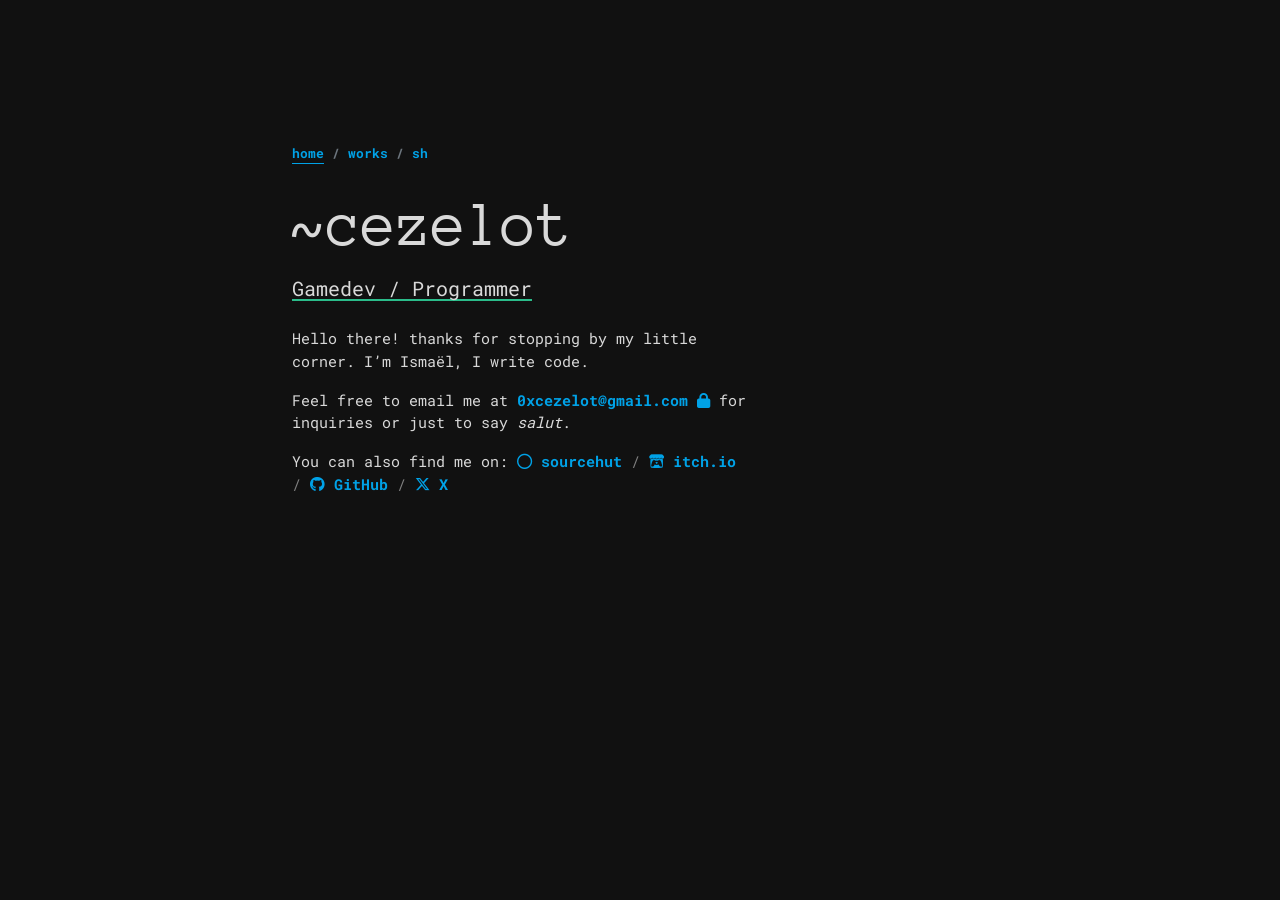
==== index.html @ fc8c8438 "Drop `cezelot.me`" ====
<!DOCTYPE html>
<html lang="en">

<head>
<meta charset="utf-8">
<meta name="viewport" content="width=device-width, initial-scale=1">
<link rel="shortcut icon" type="image/png" href="https://cezelot.github.io/favicon.ico">
<meta property="og:title" content="cezelot's homepage">
<meta property="og:description"
    content="Personal website of Ismaël Benjara, gamedev / programmer.">
<meta property="og:type" content="website">
<meta property="og:url" content="https://cezelot.github.io/">
<title>~cezelot</title>
<meta name="description"
    content="Personal website of Ismaël Benjara, gamedev / programmer.">
<link rel="stylesheet" href="/css/main.min.54fbad25c6b01c6d0328f0048196c8eac30d5c50469e3ba02dc7dfe71ed9f868.css" integrity="sha256-VPutJcawHG0DKPAEgZbI6sMNXFBGnjugLcff5x7Z&#43;Gg=" crossorigin="anonymous">
<link rel="stylesheet" href="/css/palette/chyron.min.cc36384efa6e68cfc3504836fb7d88e21c55f4995f920a7498c9ce024688513e.css" integrity="sha256-zDY4TvpuaM/DUEg2&#43;32I4hxV9Jlfkgp0mMnOAkaIUT4=" crossorigin="anonymous">
<link rel="stylesheet" href="/css/bootstrap.min.min.2eadd571357718e695a6ce19b2932806f68811ffa462692106259311eb239659.css" integrity="sha256-Lq3VcTV3GOaVps4ZspMoBvaIEf&#43;kYmkhBiWTEesjllk=" crossorigin="anonymous">
<link rel="stylesheet" href="/fonts/fontawesome/css/all.min.css">
</head>

<body class="dark">
<main>
<div class="container pt-5">
<div class="row mt-5 pt-5">
<div class="col-md-8">
<nav aria-label="breadcrumb" class="small">
  <ol class="breadcrumb fw-bold">
    <li class="breadcrumb-item">
      <a href="/" class="text-decoration-underline link-offset-3">home</a>
    </li>
    <li class="breadcrumb-item">
      <a href="/works/">works</a>
    </li>
    <li class="breadcrumb-item">
      <a href="https://cezelot.github.io/404.html">sh</a>
    </li>
  </ol>
</nav>
<h1 class="display-3 lh-sm"><span class="header-one">~cezelot</span></h1>
<p class="lead pb-2"><span class="underline">Gamedev / Programmer</span></p>
<p class="lh-lg">
  <p>Hello there! thanks for stopping by my little corner.
      I&rsquo;m Ismaël, I write code.</p>
  <p>Feel free to email me at <a href="mailto:0xcezelot@gmail.com">
      0xcezelot@gmail.com</a> <a class="fas fa-lock" href="pubkey.txt"></a>
      for inquiries or just to say <em>salut</em>.</p>
  <p>You can also find me on:
      <span class="far fa-circle" style="color:var(--primary-variant)"></span>
          <a href="https://sr.ht/~cezelot">sourcehut</a>
          <span style="color:grey">/</span>
      <span class="fab fa-itch-io" style="color:var(--primary-variant)"></span>
          <a href="https://cezelot.itch.io">itch.io</a>
          <span style="color:grey">/</span>
      <span class="fab fa-github" style="color:var(--primary-variant)"></span>
          <a href="https://github.com/cezelot">GitHub</a>
          <span style="color:grey">/</span>
      <span class="fab fa-x-twitter" style="color:var(--primary-variant)"></span>
          <a href="https://x.com/count_ezelot">X</a></p>
</p>
</div>
</div>
</div>
</main>
<script data-collect-dnt="true" async defer
    src="https://scripts.simpleanalyticscdn.com/latest.js"></script>
<noscript><img src="https://queue.simpleanalyticscdn.com/noscript.gif?collect-dnt=true"
    alt="Noscript gif" referrerpolicy="no-referrer-when-downgrade"></noscript>
</body>

</html>
---- css/main.min.54fbad25c6b01c6d0328f0048196c8eac30d5c50469e3ba02dc7dfe71ed9f868.css ----
@font-face{font-family:anonymous pro;src:url(/fonts/anonymous-pro-regular.woff2)format('woff2');font-weight:400;font-style:normal}@font-face{font-family:roboto mono;src:url(/fonts/roboto-mono/roboto-mono-regular.woff2)format('woff2');font-weight:400;font-style:normal}@font-face{font-family:roboto mono;src:url(/fonts/roboto-mono/roboto-mono-bold.woff2)format('woff2');font-weight:700;font-style:normal}body{background-color:var(--bg-color)!important}body,main{height:100%;font-family:roboto mono,sans-serif!important;font-optical-sizing:auto;font-style:normal;font-size:.95em;font-weight:400;color:var(--font-color)!important}::selection{background:var(--secondary);color:#000}.splash-screen{height:100%}.header-one{font-family:anonymous pro,roboto mono,sans-serif!important}.wrapper{display:grid;grid-template-columns:repeat(2,1fr);column-gap:2em;row-gap:1em}nav a,a{text-decoration:none!important}nav a:hover,a:hover{text-decoration:underline!important}a{font-weight:600;color:var(--primary-variant)!important}a:hover{color:var(--primary)!important}@media(min-width:1200px){.container{max-width:720px!important}}table:not(.gist-data *){border-collapse:collapse;margin-top:1.5rem;margin-bottom:1.5rem}@media(min-width:1200px){table:not(.gist-data *){width:100%}}th:not(.gist-data *),td:not(.gist-data *){padding:.5rem;text-align:left}th:not(.gist-data *){font-weight:700;background-color:var(--bg-variant)}td:not(.gist-data *){border-bottom:2px solid var(--bg-variant)!important}ul>li:has(input[type=checkbox]){list-style-type:none}code{font-family:roboto mono,monospace,sans-serif!important}code:not(.highlight *){color:var(--secondary);font-weight:600;user-select:all}.highlight>div{padding:0 1em}.highlight>pre{padding:1em}mark{background-color:var(--primary-variant)!important}kbd{background-color:var(--bg-variant)!important;font-family:roboto mono,monospace!important;font-weight:700}.post article h1,.post article h2,.post article h3,.post article h4,.post article h5,.post article h6{font-size:1.2rem;margin:24px 0 10px;font-weight:700}.post article h1::before{content:"# ";color:var(--secondary)}.post article h2::before{content:"## ";color:var(--secondary)}.post article h3::before{content:"### ";color:var(--secondary)}.post article h4::before{content:"#### ";color:var(--secondary)}.post article h5::before{content:"###### ";color:var(--secondary)}.post article h6::before{content:"###### ";color:var(--secondary)}.breadcrumb-item+.breadcrumb-item::before{color:#6c757d!important}.tags a:hover{background-color:var(--primary)!important;color:#fff!important;text-decoration:none!important}.underline{background-image:linear-gradient(to right,var(--secondary),var(--secondary));background-position:0 100%;background-repeat:no-repeat;background-size:100% 2px;text-decoration:none!important}img{max-width:100%}figure{box-sizing:border-box;display:inline-block;max-width:100%;width:100%;text-align:center}figure img{max-height:500px;max-width:100%;margin:0 auto}figure h4{margin-bottom:1em;font-size:.85rem!important;font-weight:lighter!important;position:relative;overflow:hidden;opacity:.9}figure h4::before{content:''!important}blockquote{padding-left:3rem!important;position:relative;overflow:hidden;&::before,&::after{ position:absolute; color:#777; } &::before { content:url("data:image/svg+xml,<svg xmlns='http://www.w3.org/2000/svg' width='14' height='14' viewBox='0 0 24 24' fill='%23777777'><path d='M9.983 3v7.391C9.983 16.095 6.252 19.961 1 21l-.995-2.151C2.437 17.932 4 15.211 4 13H0V3h9.983zM24 3v7.391c0 5.704-3.748 9.571-9 10.609l-.996-2.151C16.437 17.932 18 15.211 18 13h-3.983V3H24z'/></svg>"); left:15px; } &::after { content:""; left:20px; top:25px; width:1px; height:100%; background-color:currentColor; } p { margin:0; } p + p { margin-top:1rem; }}.twitter-tweet,.instagram-media{margin-right:auto!important;margin-left:auto!important}.post-summary{margin:0}ul:has(input[type=checkbox]){margin-left:0!important;padding-left:.5rem!important}li>input[type=checkbox]{margin-right:.2rem}.toc-title{font-size:smaller}.toc{font-family:roboto mono,monospace,sans-serif!important;margin-right:1.5rem;opacity:.2;-webkit-transition:opacity 1s ease-in-out;-moz-transition:opacity 1s ease-in-out;-ms-transition:opacity 1s ease-in-out;-o-transition:opacity 1s ease-in-out;transition:opacity 1s ease-in-out;-webkit-transition:margin 1s ease-in-out;-moz-transition:margin 1s ease-in-out;-ms-transition:margin 1s ease-in-out;-o-transition:margin 1s ease-in-out;transition:margin 1s ease-in-out;&:hover { margin-right:2.3rem; opacity:1; }}#TableOfContents>ul{list-style-type:'//  '}.badge{font-family:roboto mono,monospace,sans-serif!important;font-weight:600!important}
---- css/palette/chyron.min.cc36384efa6e68cfc3504836fb7d88e21c55f4995f920a7498c9ce024688513e.css ----
:root{--bg-color:#ebebeb;--bg-variant:#e2e2da;--primary:#00a2e7;--primary-variant:#0077aa;--secondary:#6272a4;--font-color:#232323}.dark{--bg-color:#111111;--bg-variant:#060606;--primary:#0077aa;--primary-variant:#00a2e7;--secondary:#2bbc8a;--font-color:#d9d9d9}
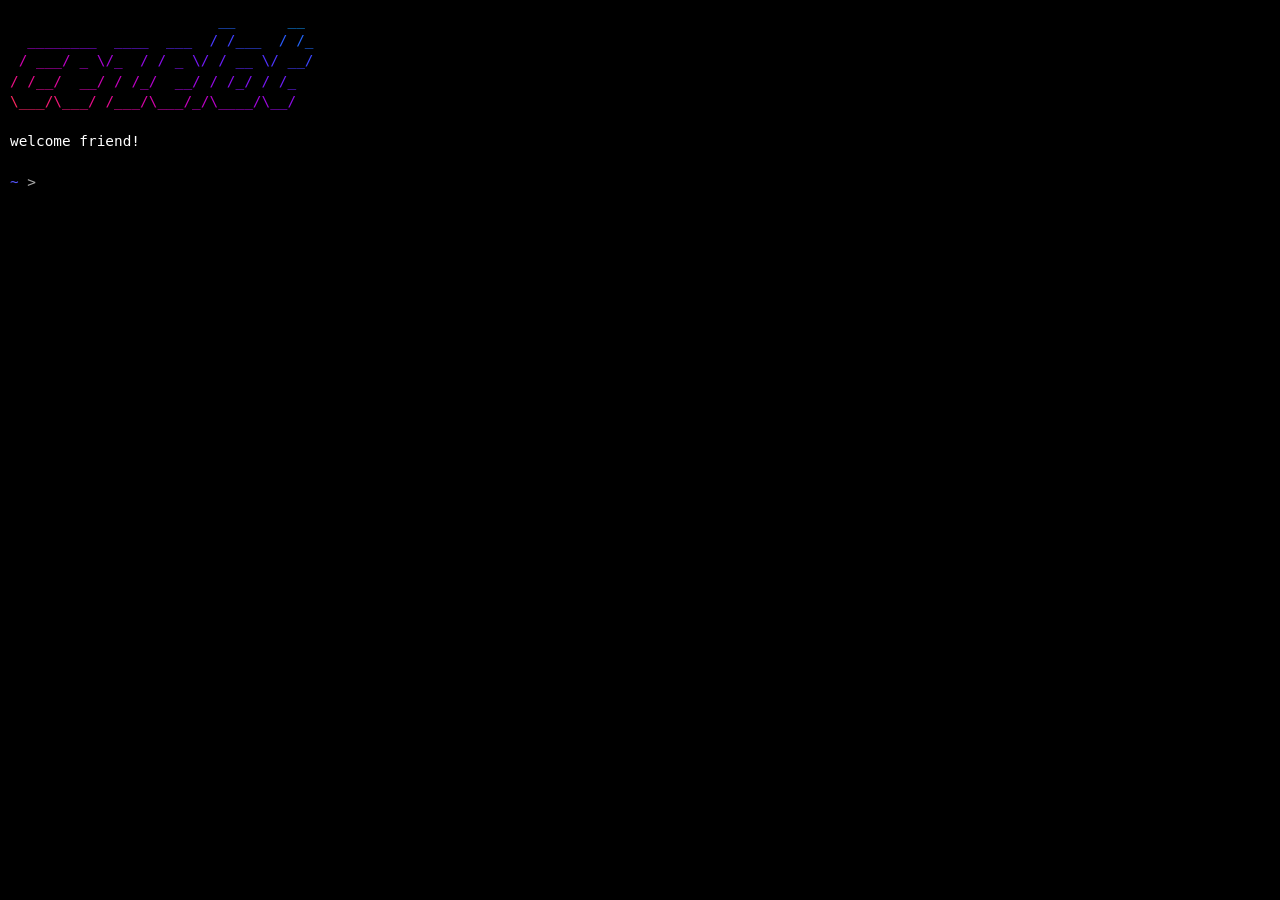
==== commit 2699adfe: "Switch to the shell version of the website" ====
--- a/index.html
+++ b/index.html
@@ -2,66 +2,28 @@
 <html lang="en">
 
 <head>
-<meta charset="utf-8">
-<meta name="viewport" content="width=device-width, initial-scale=1">
-<link rel="shortcut icon" type="image/png" href="https://cezelot.github.io/favicon.ico">
-<meta property="og:title" content="cezelot's homepage">
-<meta property="og:description"
-    content="Personal website of Ismaël Benjara, gamedev / programmer.">
-<meta property="og:type" content="website">
-<meta property="og:url" content="https://cezelot.github.io/">
-<title>~cezelot</title>
-<meta name="description"
-    content="Personal website of Ismaël Benjara, gamedev / programmer.">
-<link rel="stylesheet" href="/css/main.min.54fbad25c6b01c6d0328f0048196c8eac30d5c50469e3ba02dc7dfe71ed9f868.css" integrity="sha256-VPutJcawHG0DKPAEgZbI6sMNXFBGnjugLcff5x7Z&#43;Gg=" crossorigin="anonymous">
-<link rel="stylesheet" href="/css/palette/chyron.min.cc36384efa6e68cfc3504836fb7d88e21c55f4995f920a7498c9ce024688513e.css" integrity="sha256-zDY4TvpuaM/DUEg2&#43;32I4hxV9Jlfkgp0mMnOAkaIUT4=" crossorigin="anonymous">
-<link rel="stylesheet" href="/css/bootstrap.min.min.2eadd571357718e695a6ce19b2932806f68811ffa462692106259311eb239659.css" integrity="sha256-Lq3VcTV3GOaVps4ZspMoBvaIEf&#43;kYmkhBiWTEesjllk=" crossorigin="anonymous">
-<link rel="stylesheet" href="/fonts/fontawesome/css/all.min.css">
+  <meta charset="utf-8">
+  <meta name="viewport" content="width=device-width, initial-scale=1">
+  <title>~cezelot | sh</title>
+  <meta name="description"
+    content="Shell version of the website of Ismaël Benjara, gamedev / programmer.">
+  <meta property="og:title" content="cezelot's shellpage">
+  <meta property="og:description"
+    content="Shell version of the website of Ismaël Benjara, gamedev / programmer.">
+  <meta property="og:type" content="website">
+  <meta property="og:url" content="https://cezelot.github.io/">
+  <link rel="icon" type="image/x-icon" href="assets/favicon.ico">
+  <link rel="stylesheet" href="libs/jquery.terminal.min.css">
+  <link rel="stylesheet" href="style.css">
 </head>
 
-<body class="dark">
-<main>
-<div class="container pt-5">
-<div class="row mt-5 pt-5">
-<div class="col-md-8">
-<nav aria-label="breadcrumb" class="small">
-  <ol class="breadcrumb fw-bold">
-    <li class="breadcrumb-item">
-      <a href="/" class="text-decoration-underline link-offset-3">home</a>
-    </li>
-    <li class="breadcrumb-item">
-      <a href="/works/">works</a>
-    </li>
-    <li class="breadcrumb-item">
-      <a href="https://cezelot.github.io/404.html">sh</a>
-    </li>
-  </ol>
-</nav>
-<h1 class="display-3 lh-sm"><span class="header-one">~cezelot</span></h1>
-<p class="lead pb-2"><span class="underline">Gamedev / Programmer</span></p>
-<p class="lh-lg">
-  <p>Hello there! thanks for stopping by my little corner.
-      I&rsquo;m Ismaël, I write code.</p>
-  <p>Feel free to email me at <a href="mailto:0xcezelot@gmail.com">
-      0xcezelot@gmail.com</a> <a class="fas fa-lock" href="pubkey.txt"></a>
-      for inquiries or just to say <em>salut</em>.</p>
-  <p>You can also find me on:
-      <span class="far fa-circle" style="color:var(--primary-variant)"></span>
-          <a href="https://sr.ht/~cezelot">sourcehut</a>
-          <span style="color:grey">/</span>
-      <span class="fab fa-itch-io" style="color:var(--primary-variant)"></span>
-          <a href="https://cezelot.itch.io">itch.io</a>
-          <span style="color:grey">/</span>
-      <span class="fab fa-github" style="color:var(--primary-variant)"></span>
-          <a href="https://github.com/cezelot">GitHub</a>
-          <span style="color:grey">/</span>
-      <span class="fab fa-x-twitter" style="color:var(--primary-variant)"></span>
-          <a href="https://x.com/count_ezelot">X</a></p>
-</p>
-</div>
-</div>
-</div>
-</main>
+<body>
+  <script src="libs/jquery.min.js"></script>
+  <script src="libs/jquery.terminal.min.js"></script>
+  <script src="libs/xml_formatting.js"></script>
+  <script src="libs/figlet.js"></script>
+  <script src="libs/isomorphic-lolcat.js"></script>
+  <script src="script.js"></script>
 <script data-collect-dnt="true" async defer
     src="https://scripts.simpleanalyticscdn.com/latest.js"></script>
 <noscript><img src="https://queue.simpleanalyticscdn.com/noscript.gif?collect-dnt=true"
--- a/style.css
+++ b/style.css
@@ -0,0 +1,7 @@
+:root {
+    --size: 1.2;
+}
+
+.command, .directory {
+    cursor: pointer;
+}
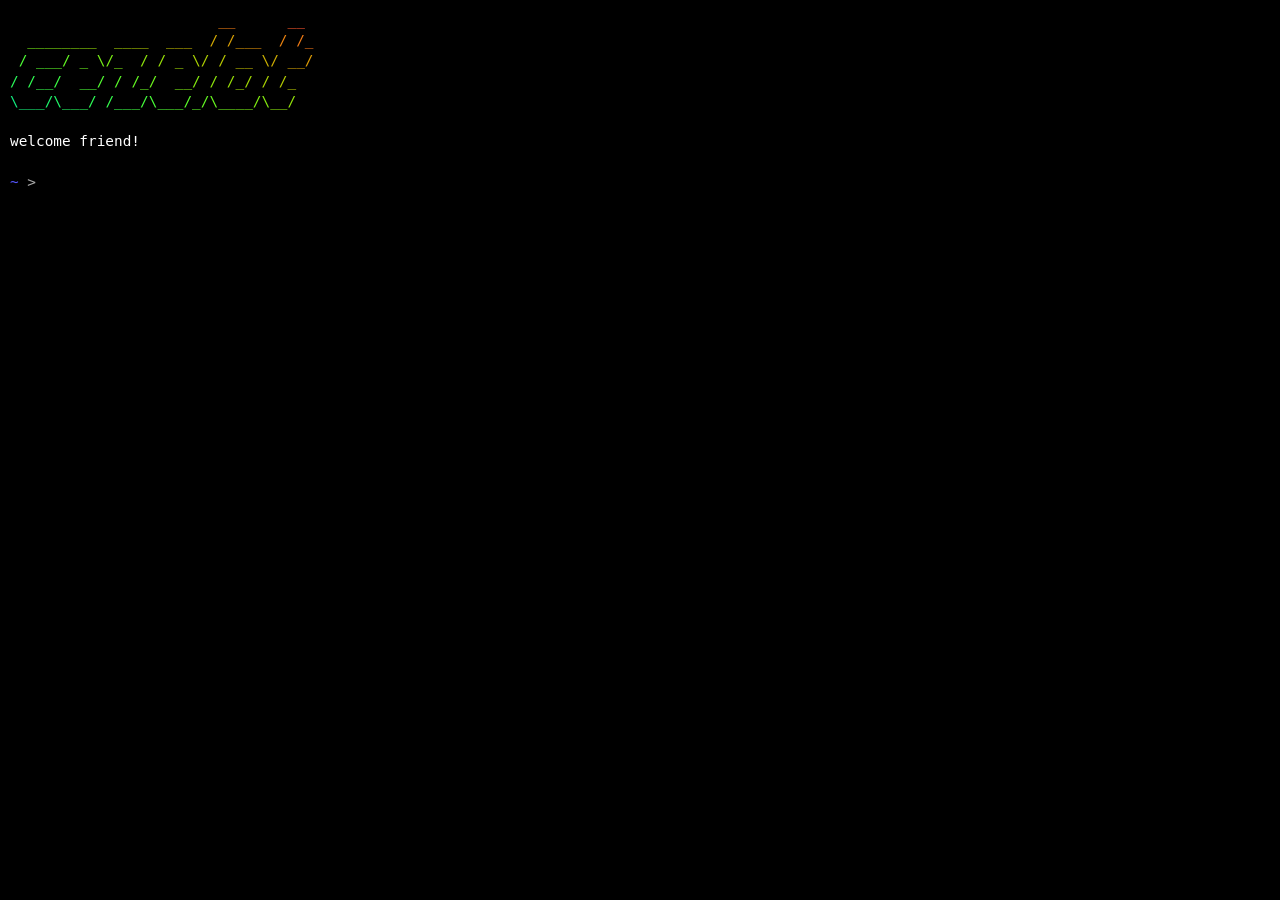
==== commit caad0ad0: "Drop 'cezelot.me' domain" ====
--- a/index.html
+++ b/index.html
@@ -12,22 +12,18 @@
     content="Shell version of the website of Ismaël Benjara, gamedev / programmer.">
   <meta property="og:type" content="website">
   <meta property="og:url" content="https://cezelot.github.io/">
-  <link rel="icon" type="image/x-icon" href="assets/favicon.ico">
-  <link rel="stylesheet" href="libs/jquery.terminal.min.css">
+  <link rel="icon" type="image/x-icon" href="_assets/favicon.ico">
+  <link rel="stylesheet" href="_libs/jquery.terminal.min.css">
   <link rel="stylesheet" href="style.css">
 </head>
 
 <body>
-  <script src="libs/jquery.min.js"></script>
-  <script src="libs/jquery.terminal.min.js"></script>
-  <script src="libs/xml_formatting.js"></script>
-  <script src="libs/figlet.js"></script>
-  <script src="libs/isomorphic-lolcat.js"></script>
+  <script src="_libs/jquery.min.js"></script>
+  <script src="_libs/jquery.terminal.min.js"></script>
+  <script src="_libs/xml_formatting.js"></script>
+  <script src="_libs/figlet.js"></script>
+  <script src="_libs/isomorphic-lolcat.js"></script>
   <script src="script.js"></script>
-<script data-collect-dnt="true" async defer
-    src="https://scripts.simpleanalyticscdn.com/latest.js"></script>
-<noscript><img src="https://queue.simpleanalyticscdn.com/noscript.gif?collect-dnt=true"
-    alt="Noscript gif" referrerpolicy="no-referrer-when-downgrade"></noscript>
 </body>
 
 </html>
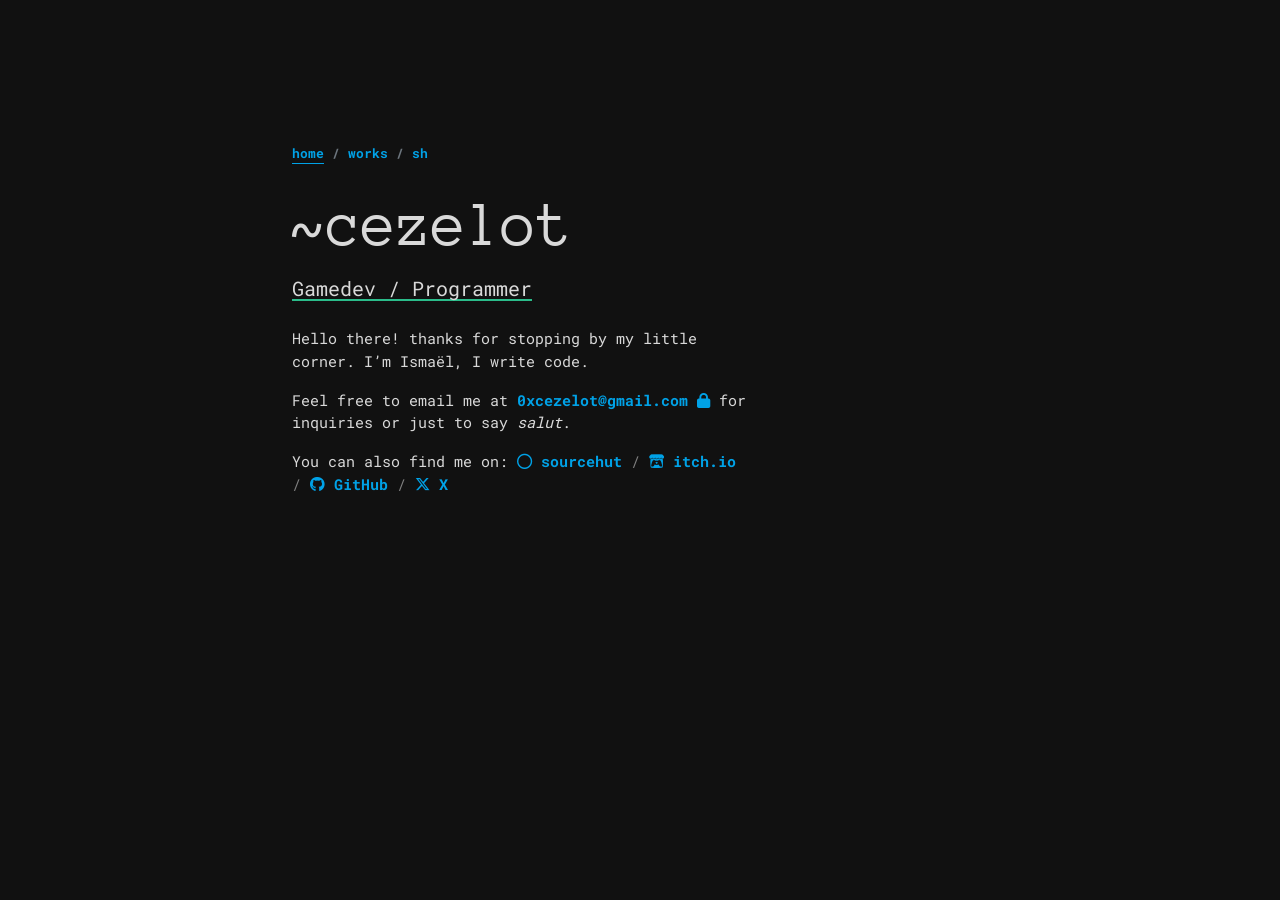
==== commit 0fe81a17: "Drop 'cezelot.me' domain" ====
--- a/index.html
+++ b/index.html
@@ -2,28 +2,66 @@
 <html lang="en">
 
 <head>
-  <meta charset="utf-8">
-  <meta name="viewport" content="width=device-width, initial-scale=1">
-  <title>~cezelot | sh</title>
-  <meta name="description"
-    content="Shell version of the website of Ismaël Benjara, gamedev / programmer.">
-  <meta property="og:title" content="cezelot's shellpage">
-  <meta property="og:description"
-    content="Shell version of the website of Ismaël Benjara, gamedev / programmer.">
-  <meta property="og:type" content="website">
-  <meta property="og:url" content="https://cezelot.github.io/">
-  <link rel="icon" type="image/x-icon" href="_assets/favicon.ico">
-  <link rel="stylesheet" href="_libs/jquery.terminal.min.css">
-  <link rel="stylesheet" href="style.css">
+<meta charset="utf-8">
+<meta name="viewport" content="width=device-width, initial-scale=1">
+<link rel="icon" type="image/x-icon" href="/favicon.ico">
+<meta property="og:title" content="cezelot's homepage">
+<meta property="og:description"
+    content="Personal website of Ismaël Benjara, gamedev / programmer.">
+<meta property="og:type" content="website">
+<meta property="og:url" content="https://cezelot.srht.site/">
+<title>~cezelot</title>
+<meta name="description"
+    content="Personal website of Ismaël Benjara, gamedev / programmer.">
+<link rel="stylesheet" href="/_css/main.css">
+<link rel="stylesheet" href="/_css/palette/chyron.css">
+<link rel="stylesheet" href="/_css/bootstrap.min.css">
+<link rel="stylesheet" href="/_fonts/fontawesome/css/all.min.css">
 </head>
 
-<body>
-  <script src="_libs/jquery.min.js"></script>
-  <script src="_libs/jquery.terminal.min.js"></script>
-  <script src="_libs/xml_formatting.js"></script>
-  <script src="_libs/figlet.js"></script>
-  <script src="_libs/isomorphic-lolcat.js"></script>
-  <script src="script.js"></script>
+<body class="dark">
+<main>
+<div class="container pt-5">
+<div class="row mt-5 pt-5">
+<div class="col-md-8">
+<nav aria-label="breadcrumb" class="small">
+  <ol class="breadcrumb fw-bold">
+    <li class="breadcrumb-item">
+      <a href="/" class="text-decoration-underline link-offset-3">home</a>
+    </li>
+    <li class="breadcrumb-item">
+      <a href="/works/">works</a>
+    </li>
+    <li class="breadcrumb-item">
+      <a href="https://cezelot.github.io">sh</a>
+    </li>
+  </ol>
+</nav>
+<h1 class="display-3 lh-sm"><span class="header-one">~cezelot</span></h1>
+<p class="lead pb-2"><span class="underline">Gamedev / Programmer</span></p>
+<p class="lh-lg">
+  <p>Hello there! thanks for stopping by my little corner.
+      I&rsquo;m Ismaël, I write code.</p>
+  <p>Feel free to email me at <a href="mailto:0xcezelot@gmail.com">
+      0xcezelot@gmail.com</a> <a class="fas fa-lock" href="pubkey.txt"></a>
+      for inquiries or just to say <em>salut</em>.</p>
+  <p>You can also find me on:
+      <span class="far fa-circle" style="color:var(--primary-variant)"></span>
+          <a href="https://sr.ht/~cezelot">sourcehut</a>
+          <span style="color:grey">/</span>
+      <span class="fab fa-itch-io" style="color:var(--primary-variant)"></span>
+          <a href="https://cezelot.itch.io">itch.io</a>
+          <span style="color:grey">/</span>
+      <span class="fab fa-github" style="color:var(--primary-variant)"></span>
+          <a href="https://github.com/cezelot">GitHub</a>
+          <span style="color:grey">/</span>
+      <span class="fab fa-x-twitter" style="color:var(--primary-variant)"></span>
+          <a href="https://x.com/count_ezelot">X</a></p>
+</p>
+</div>
+</div>
+</div>
+</main>
 </body>
 
 </html>
--- a/_css/main.css
+++ b/_css/main.css
@@ -0,0 +1,315 @@
+@font-face {
+  font-family: "Anonymous Pro";
+  src: url('/_fonts/anonymous-pro-regular.woff2') format('woff2');
+  font-weight: normal;
+  font-style: normal;
+}
+@font-face {
+  font-family: "Roboto Mono";
+  src: url('/_fonts/roboto-mono/roboto-mono-regular.woff2')
+      format('woff2');
+  font-weight: normal;
+  font-style: normal;
+}
+@font-face {
+  font-family: "Roboto Mono";
+  src: url('/_fonts/roboto-mono/roboto-mono-bold.woff2')
+      format('woff2');
+  font-weight: bold;
+  font-style: normal;
+}
+
+body {
+  background-color: var(--bg-color) !important;
+}
+
+body, main {
+  height: 100%;
+  font-family: "Roboto Mono", sans-serif !important;
+  font-optical-sizing: auto;
+  font-style: normal;
+  font-size: .95em;
+  font-weight: normal;
+  color: var(--font-color) !important;
+}
+
+::selection {
+  background: var(--secondary);
+  color: black;
+}
+
+.splash-screen {
+  height: 100%;
+}
+
+.header-one {
+  font-family: "Anonymous Pro", "Roboto Mono", sans-serif !important;
+}
+
+.wrapper {
+  display: grid;
+  grid-template-columns: repeat(2, 1fr);
+  column-gap: 2em;
+  row-gap: 1em;
+}
+
+nav a, a {
+  text-decoration: none !important;
+}
+
+nav a:hover, a:hover {
+  text-decoration: underline !important;
+}
+
+a {
+  font-weight: 600;
+  color: var(--primary-variant) !important;
+}
+
+a:hover {
+  color: var(--primary) !important;
+}
+
+@media (min-width: 1200px) {
+  .container {
+    max-width: 720px !important;
+  }
+}
+
+table:not(.gist-data *) {
+  border-collapse: collapse;
+  margin-top: 1.5rem;
+  margin-bottom: 1.5rem;
+}
+
+@media (min-width: 1200px) {
+  table:not(.gist-data *) {
+    width: 100%;
+  }
+}
+
+th:not(.gist-data *),
+td:not(.gist-data *) {
+  padding: .5rem;
+  text-align: left;
+}
+
+th:not(.gist-data *) {
+  font-weight: bold;
+  background-color: var(--bg-variant);
+}
+
+td:not(.gist-data *) {
+  border-bottom: 2px solid var(--bg-variant) !important;
+}
+
+ul > li:has(input[type=checkbox]) {
+  list-style-type: none;
+}
+
+code {
+  font-family: "Roboto Mono", monospace, sans-serif !important;
+}
+
+code:not(.highlight *) {
+  color: var(--secondary);
+  font-weight: 600;
+  user-select: all;
+}
+
+.highlight > div {
+  padding: 0 1em;
+}
+
+.highlight > pre  {
+  padding: 1em;
+}
+
+mark {
+  background-color: var(--primary-variant) !important;
+}
+
+kbd {
+  background-color: var(--bg-variant) !important;
+  font-family: "Roboto Mono", monospace !important;
+  font-weight: bold;
+}
+
+.post article h1,
+.post article h2,
+.post article h3,
+.post article h4,
+.post article h5,
+.post article h6 {
+  font-size: 1.2rem;
+  margin: 24px 0 10px 0;
+  font-weight: bold;
+}
+
+.post article h1::before {
+  content: "# ";
+  color: var(--secondary);
+}
+
+.post article h2::before {
+  content: "## ";
+  color: var(--secondary);
+}
+
+.post article h3::before {
+  content: "### ";
+  color: var(--secondary);
+}
+
+.post article h4::before {
+  content: "#### ";
+  color: var(--secondary);
+}
+
+.post article h5::before {
+  content: "###### ";
+  color: var(--secondary);
+}
+
+.post article h6::before {
+  content: "###### ";
+  color: var(--secondary);
+}
+
+.breadcrumb-item+.breadcrumb-item::before {
+  color: #6c757d !important;
+}
+
+.tags a:hover {
+  background-color: var(--primary) !important;
+  color: #fff !important;
+  text-decoration: none !important;
+}
+
+.underline {
+	background-image: linear-gradient(to right, var(--secondary), var(--secondary));
+	background-position: bottom left;
+	background-repeat: no-repeat;
+	background-size: 100% 2px;
+	text-decoration: none !important;
+}
+
+img {
+  max-width: 100%;
+}
+
+figure {
+  box-sizing: border-box;
+  display: inline-block;
+  max-width: 100%;
+  width: 100%;
+  text-align: center;
+}
+
+figure img {
+  max-height: 500px;
+  max-width: 100%;
+  margin: 0 auto 0 auto;
+}
+
+figure h4 {
+  margin-bottom: 1em;
+  font-size: 0.85rem !important;
+  font-weight: lighter !important;
+  position: relative;
+  overflow: hidden;
+  opacity: 0.9;
+}
+
+figure h4::before {
+  content: '' !important;
+}
+
+/* Cool blockquote style from catalinred */
+blockquote {
+  padding-left: 3rem !important;
+  position: relative;
+  overflow: hidden;
+
+  &::before,
+  &::after{
+    position: absolute;
+    color: #777;
+  }
+
+  &::before {
+    content: url("data:image/svg+xml,<svg xmlns='http://www.w3.org/2000/svg' width='14' height='14' viewBox='0 0 24 24' fill='%23777777'><path d='M9.983 3v7.391C9.983 16.095 6.252 19.961 1 21l-.995-2.151C2.437 17.932 4 15.211 4 13H0V3h9.983zM24 3v7.391c0 5.704-3.748 9.571-9 10.609l-.996-2.151C16.437 17.932 18 15.211 18 13h-3.983V3H24z'/></svg>");
+    left: 15px;
+  }
+
+  &::after {
+    content: "";
+    left: 20px;
+    top: 25px;
+    width: 1px;
+    height: 100%;
+    background-color: currentColor;
+  }
+
+  p {
+    margin: 0;
+  }
+  
+  p + p {
+    margin-top: 1rem;
+  }
+}
+
+.twitter-tweet, .instagram-media {
+  margin-right: auto !important;
+  margin-left: auto !important;
+}
+
+.post-summary {
+  margin: 0;
+}
+
+ul:has(input[type=checkbox]) {
+  margin-left: 0 !important;
+  padding-left: 0.5rem !important;
+}
+
+li > input[type=checkbox] {
+  margin-right: 0.2rem;
+}
+
+.toc-title {
+  font-size: smaller;
+}
+
+.toc {
+  font-family: "Roboto Mono", monospace, sans-serif !important;
+  margin-right: 1.5rem;
+  opacity: 0.2;
+  /* Opacity Transition */
+  -webkit-transition: opacity 1s ease-in-out;
+  -moz-transition: opacity 1s ease-in-out;
+  -ms-transition: opacity 1s ease-in-out;
+  -o-transition: opacity 1s ease-in-out;
+  transition: opacity 1s ease-in-out;
+  /* Margin Transition */
+  -webkit-transition: margin 1s ease-in-out;
+  -moz-transition: margin 1s ease-in-out;
+  -ms-transition: margin 1s ease-in-out;
+  -o-transition: margin 1s ease-in-out;
+  transition: margin 1s ease-in-out;
+
+  &:hover {
+    margin-right: 2.3rem;
+    opacity: 1;
+  }
+}
+
+#TableOfContents > ul {
+  list-style-type: '//  ';
+}
+
+.badge {
+  font-family: "Roboto Mono", monospace, sans-serif !important;
+  font-weight: 600 !important;
+}
--- a/_css/palette/chyron.css
+++ b/_css/palette/chyron.css
@@ -0,0 +1,17 @@
+:root {
+    --bg-color: #ebebeb;
+    --bg-variant: #e2e2da;
+    --primary: #00a2e7;
+    --primary-variant: #0077aa;
+    --secondary: #6272a4;
+    --font-color: #232323;
+}
+
+.dark {
+    --bg-color: #111111;
+    --bg-variant: #060606;
+    --primary: #0077aa;
+    --primary-variant: #00a2e7;
+    --secondary: #2bbc8a;
+    --font-color: #d9d9d9;
+}
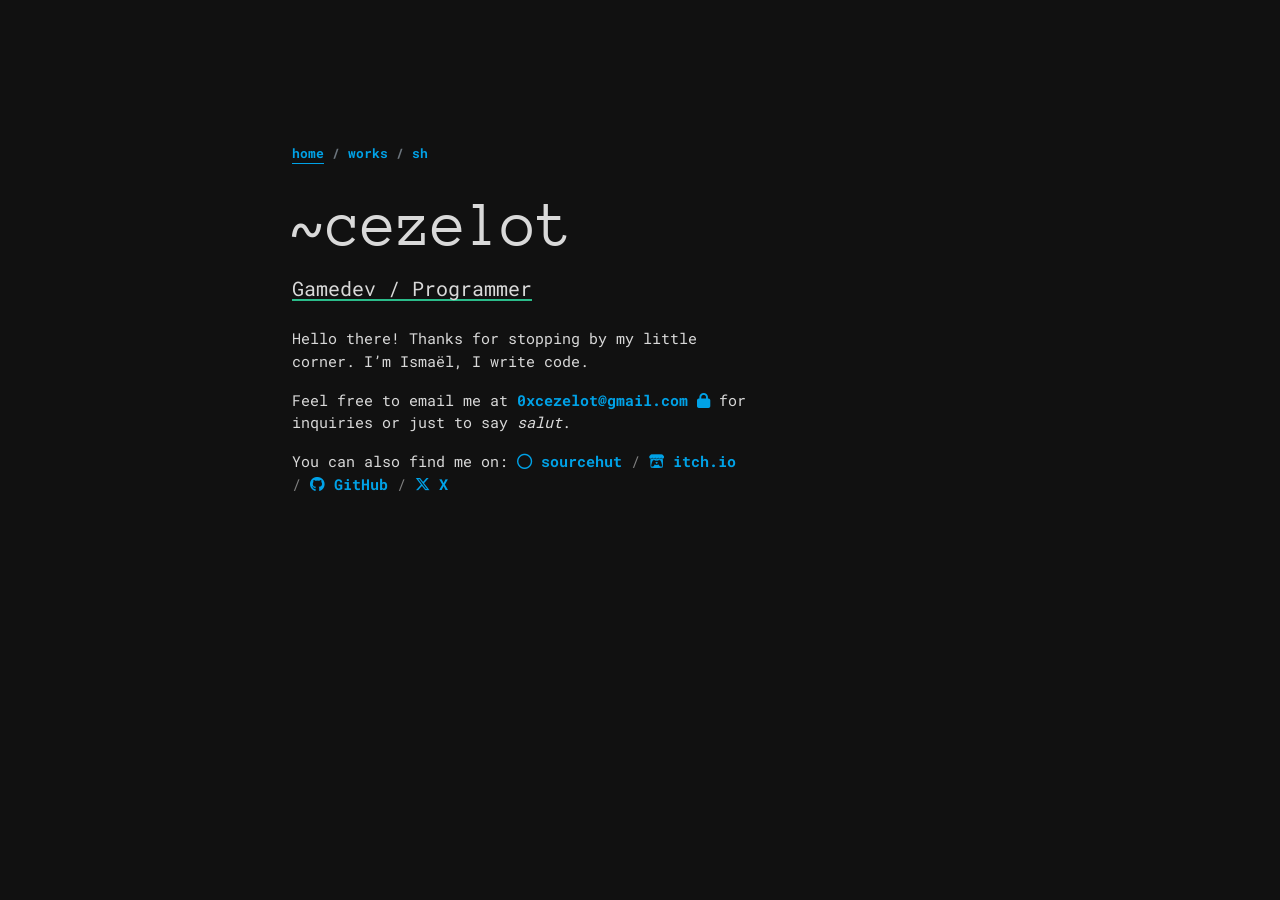
==== commit 37bc7c05: "Fix typo" ====
--- a/index.html
+++ b/index.html
@@ -40,7 +40,7 @@
 <h1 class="display-3 lh-sm"><span class="header-one">~cezelot</span></h1>
 <p class="lead pb-2"><span class="underline">Gamedev / Programmer</span></p>
 <p class="lh-lg">
-  <p>Hello there! thanks for stopping by my little corner.
+  <p>Hello there! Thanks for stopping by my little corner.
       I&rsquo;m Ismaël, I write code.</p>
   <p>Feel free to email me at <a href="mailto:0xcezelot@gmail.com">
       0xcezelot@gmail.com</a> <a class="fas fa-lock" href="pubkey.txt"></a>
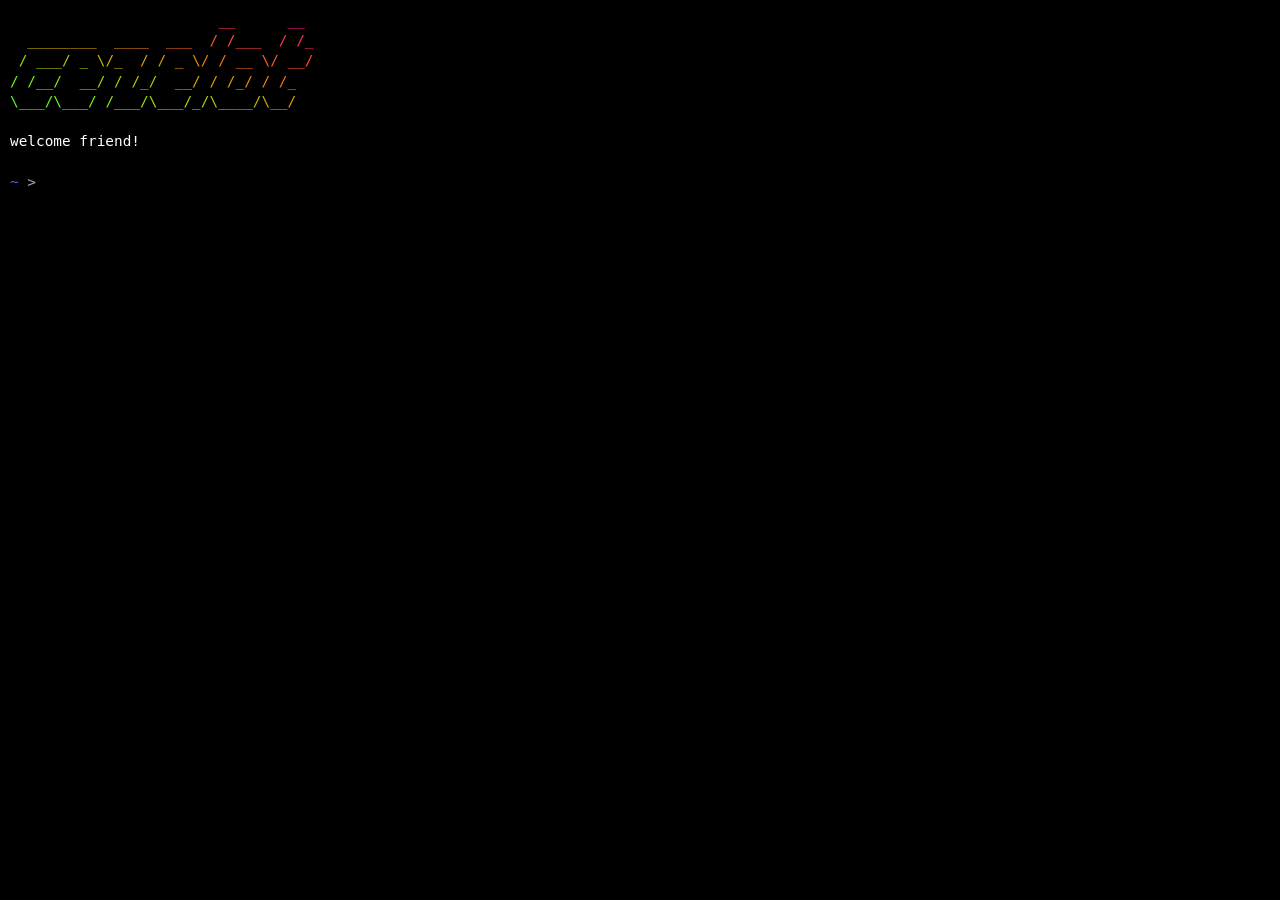
==== commit 07211d4f: "Verify ownership" ====
--- a/index.html
+++ b/index.html
@@ -2,66 +2,34 @@
 <html lang="en">
 
 <head>
-<meta charset="utf-8">
-<meta name="viewport" content="width=device-width, initial-scale=1">
-<link rel="icon" type="image/x-icon" href="/favicon.ico">
-<meta property="og:title" content="cezelot's homepage">
-<meta property="og:description"
-    content="Personal website of Ismaël Benjara, gamedev / programmer.">
-<meta property="og:type" content="website">
-<meta property="og:url" content="https://cezelot.srht.site/">
-<title>~cezelot</title>
-<meta name="description"
-    content="Personal website of Ismaël Benjara, gamedev / programmer.">
-<link rel="stylesheet" href="/_css/main.css">
-<link rel="stylesheet" href="/_css/palette/chyron.css">
-<link rel="stylesheet" href="/_css/bootstrap.min.css">
-<link rel="stylesheet" href="/_fonts/fontawesome/css/all.min.css">
+  <meta charset="utf-8">
+  <meta name="viewport" content="width=device-width, initial-scale=1">
+  <title>~cezelot | sh</title>
+  <meta name="description"
+    content="Shell version of the website of Ismaël Benjara, gamedev / programmer.">
+  <meta property="og:title" content="cezelot's shellpage">
+  <meta property="og:description"
+    content="Shell version of the website of Ismaël Benjara, gamedev / programmer.">
+  <meta property="og:type" content="website">
+  <meta property="og:url" content="https://cezelot.github.io/">
+  <meta name="google-site-verification"
+    content="K85uZ-GjBWkWlpam9OR2KZoOLps-aRjAYHtZMm0aJbY">
+  <link rel="icon" type="image/x-icon" href="assets/favicon.ico">
+  <link rel="stylesheet" href="libs/jquery.terminal.min.css">
+  <link rel="stylesheet" href="style.css">
 </head>
 
-<body class="dark">
-<main>
-<div class="container pt-5">
-<div class="row mt-5 pt-5">
-<div class="col-md-8">
-<nav aria-label="breadcrumb" class="small">
-  <ol class="breadcrumb fw-bold">
-    <li class="breadcrumb-item">
-      <a href="/" class="text-decoration-underline link-offset-3">home</a>
-    </li>
-    <li class="breadcrumb-item">
-      <a href="/works/">works</a>
-    </li>
-    <li class="breadcrumb-item">
-      <a href="https://cezelot.github.io">sh</a>
-    </li>
-  </ol>
-</nav>
-<h1 class="display-3 lh-sm"><span class="header-one">~cezelot</span></h1>
-<p class="lead pb-2"><span class="underline">Gamedev / Programmer</span></p>
-<p class="lh-lg">
-  <p>Hello there! Thanks for stopping by my little corner.
-      I&rsquo;m Ismaël, I write code.</p>
-  <p>Feel free to email me at <a href="mailto:0xcezelot@gmail.com">
-      0xcezelot@gmail.com</a> <a class="fas fa-lock" href="pubkey.txt"></a>
-      for inquiries or just to say <em>salut</em>.</p>
-  <p>You can also find me on:
-      <span class="far fa-circle" style="color:var(--primary-variant)"></span>
-          <a href="https://sr.ht/~cezelot">sourcehut</a>
-          <span style="color:grey">/</span>
-      <span class="fab fa-itch-io" style="color:var(--primary-variant)"></span>
-          <a href="https://cezelot.itch.io">itch.io</a>
-          <span style="color:grey">/</span>
-      <span class="fab fa-github" style="color:var(--primary-variant)"></span>
-          <a href="https://github.com/cezelot">GitHub</a>
-          <span style="color:grey">/</span>
-      <span class="fab fa-x-twitter" style="color:var(--primary-variant)"></span>
-          <a href="https://x.com/count_ezelot">X</a></p>
-</p>
-</div>
-</div>
-</div>
-</main>
+<body>
+  <script src="libs/jquery.min.js"></script>
+  <script src="libs/jquery.terminal.min.js"></script>
+  <script src="libs/xml_formatting.js"></script>
+  <script src="libs/figlet.js"></script>
+  <script src="libs/isomorphic-lolcat.js"></script>
+  <script src="script.js"></script>
+<script data-collect-dnt="true" async defer
+    src="https://scripts.simpleanalyticscdn.com/latest.js"></script>
+<noscript><img src="https://queue.simpleanalyticscdn.com/noscript.gif?collect-dnt=true"
+    alt="Noscript gif" referrerpolicy="no-referrer-when-downgrade"></noscript>
 </body>
 
 </html>
--- a/style.css
+++ b/style.css
@@ -0,0 +1,7 @@
+:root {
+    --size: 1.2;
+}
+
+.command, .directory {
+    cursor: pointer;
+}
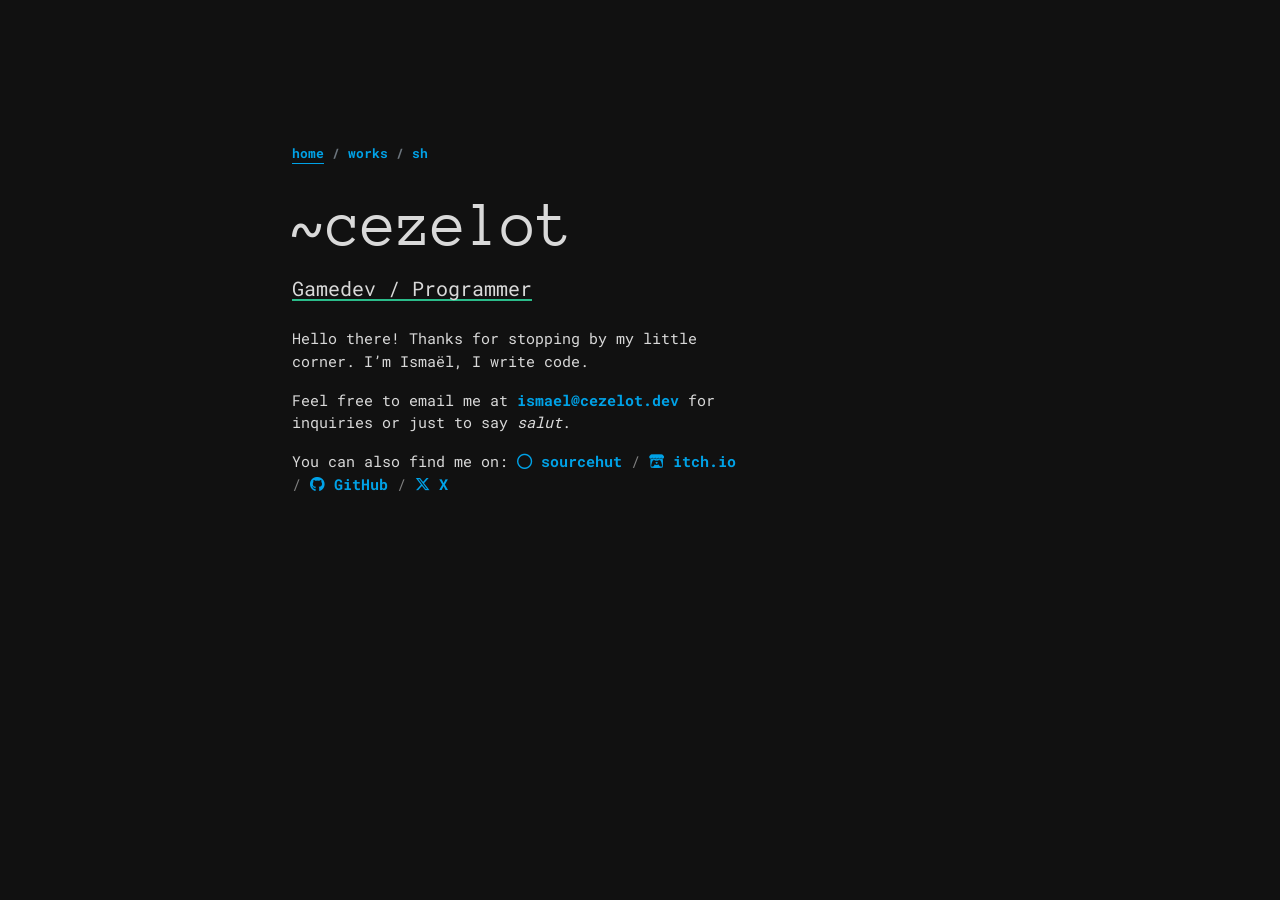
==== commit 44735407: "Use `cezelot.dev`" ====
--- a/index.html
+++ b/index.html
@@ -2,34 +2,67 @@
 <html lang="en">
 
 <head>
-  <meta charset="utf-8">
-  <meta name="viewport" content="width=device-width, initial-scale=1">
-  <title>~cezelot | sh</title>
-  <meta name="description"
-    content="Shell version of the website of Ismaël Benjara, gamedev / programmer.">
-  <meta property="og:title" content="cezelot's shellpage">
-  <meta property="og:description"
-    content="Shell version of the website of Ismaël Benjara, gamedev / programmer.">
-  <meta property="og:type" content="website">
-  <meta property="og:url" content="https://cezelot.github.io/">
-  <meta name="google-site-verification"
-    content="K85uZ-GjBWkWlpam9OR2KZoOLps-aRjAYHtZMm0aJbY">
-  <link rel="icon" type="image/x-icon" href="assets/favicon.ico">
-  <link rel="stylesheet" href="libs/jquery.terminal.min.css">
-  <link rel="stylesheet" href="style.css">
+<meta charset="utf-8">
+<meta name="viewport" content="width=device-width, initial-scale=1">
+<link rel="icon" type="image/x-icon" href="/favicon.ico">
+<meta property="og:title" content="cezelot's homepage">
+<meta property="og:description"
+    content="Personal website of Ismaël Benjara, gamedev / programmer.">
+<meta property="og:type" content="website">
+<meta property="og:url" content="https://cezelot.dev/">
+<title>~cezelot</title>
+<meta name="description"
+    content="Personal website of Ismaël Benjara, gamedev / programmer.">
+<link rel="stylesheet" href="/css/main.css">
+<link rel="stylesheet" href="/css/palette/chyron.css">
+<link rel="stylesheet" href="/css/bootstrap.min.css">
+<link rel="stylesheet" href="/fonts/fontawesome/css/all.min.css">
 </head>
 
-<body>
-  <script src="libs/jquery.min.js"></script>
-  <script src="libs/jquery.terminal.min.js"></script>
-  <script src="libs/xml_formatting.js"></script>
-  <script src="libs/figlet.js"></script>
-  <script src="libs/isomorphic-lolcat.js"></script>
-  <script src="script.js"></script>
-<script data-collect-dnt="true" async defer
+<body class="dark">
+<main>
+<div class="container pt-5">
+<div class="row mt-5 pt-5">
+<div class="col-md-8">
+<nav aria-label="breadcrumb" class="small">
+  <ol class="breadcrumb fw-bold">
+    <li class="breadcrumb-item">
+      <a href="/" class="text-decoration-underline link-offset-3">home</a>
+    </li>
+    <li class="breadcrumb-item">
+      <a href="/works/">works</a>
+    </li>
+    <li class="breadcrumb-item">
+      <a href="https://sh.cezelot.dev">sh</a>
+    </li>
+  </ol>
+</nav>
+<h1 class="display-3 lh-sm"><span class="header-one">~cezelot</span></h1>
+<p class="lead pb-2"><span class="underline">Gamedev / Programmer</span></p>
+<p class="lh-lg">
+  <p>Hello there! Thanks for stopping by my little corner.
+      I&rsquo;m Ismaël, I write code.</p>
+  <p>Feel free to email me at <a href="mailto:ismael@cezelot.dev">
+      ismael@cezelot.dev</a> for inquiries or just to say <em>salut</em>.</p>
+  <p>You can also find me on:
+      <span class="far fa-circle" style="color:var(--primary-variant)"></span>
+          <a href="https://sr.ht/~cezelot">sourcehut</a>
+          <span style="color:grey">/</span>
+      <span class="fab fa-itch-io" style="color:var(--primary-variant)"></span>
+          <a href="https://cezelot.itch.io">itch.io</a>
+          <span style="color:grey">/</span>
+      <span class="fab fa-github" style="color:var(--primary-variant)"></span>
+          <a href="https://github.com/cezelot">GitHub</a>
+          <span style="color:grey">/</span>
+      <span class="fab fa-x-twitter" style="color:var(--primary-variant)"></span>
+          <a href="https://x.com/count_ezelot">X</a></p>
+</p>
+</div>
+</div>
+</div>
+</main>
+<script data-collect-dnt="true" async
     src="https://scripts.simpleanalyticscdn.com/latest.js"></script>
-<noscript><img src="https://queue.simpleanalyticscdn.com/noscript.gif?collect-dnt=true"
-    alt="Noscript gif" referrerpolicy="no-referrer-when-downgrade"></noscript>
 </body>
 
 </html>
--- a/css/main.css
+++ b/css/main.css
@@ -0,0 +1,315 @@
+@font-face {
+  font-family: "Anonymous Pro";
+  src: url('/fonts/anonymous-pro-regular.woff2') format('woff2');
+  font-weight: normal;
+  font-style: normal;
+}
+@font-face {
+  font-family: "Roboto Mono";
+  src: url('/fonts/roboto-mono/roboto-mono-regular.woff2')
+      format('woff2');
+  font-weight: normal;
+  font-style: normal;
+}
+@font-face {
+  font-family: "Roboto Mono";
+  src: url('/fonts/roboto-mono/roboto-mono-bold.woff2')
+      format('woff2');
+  font-weight: bold;
+  font-style: normal;
+}
+
+body {
+  background-color: var(--bg-color) !important;
+}
+
+body, main {
+  height: 100%;
+  font-family: "Roboto Mono", sans-serif !important;
+  font-optical-sizing: auto;
+  font-style: normal;
+  font-size: .95em;
+  font-weight: normal;
+  color: var(--font-color) !important;
+}
+
+::selection {
+  background: var(--secondary);
+  color: black;
+}
+
+.splash-screen {
+  height: 100%;
+}
+
+.header-one {
+  font-family: "Anonymous Pro", "Roboto Mono", sans-serif !important;
+}
+
+.wrapper {
+  display: grid;
+  grid-template-columns: repeat(2, 1fr);
+  column-gap: 2em;
+  row-gap: 1em;
+}
+
+nav a, a {
+  text-decoration: none !important;
+}
+
+nav a:hover, a:hover {
+  text-decoration: underline !important;
+}
+
+a {
+  font-weight: 600;
+  color: var(--primary-variant) !important;
+}
+
+a:hover {
+  color: var(--primary) !important;
+}
+
+@media (min-width: 1200px) {
+  .container {
+    max-width: 720px !important;
+  }
+}
+
+table:not(.gist-data *) {
+  border-collapse: collapse;
+  margin-top: 1.5rem;
+  margin-bottom: 1.5rem;
+}
+
+@media (min-width: 1200px) {
+  table:not(.gist-data *) {
+    width: 100%;
+  }
+}
+
+th:not(.gist-data *),
+td:not(.gist-data *) {
+  padding: .5rem;
+  text-align: left;
+}
+
+th:not(.gist-data *) {
+  font-weight: bold;
+  background-color: var(--bg-variant);
+}
+
+td:not(.gist-data *) {
+  border-bottom: 2px solid var(--bg-variant) !important;
+}
+
+ul > li:has(input[type=checkbox]) {
+  list-style-type: none;
+}
+
+code {
+  font-family: "Roboto Mono", monospace, sans-serif !important;
+}
+
+code:not(.highlight *) {
+  color: var(--secondary);
+  font-weight: 600;
+  user-select: all;
+}
+
+.highlight > div {
+  padding: 0 1em;
+}
+
+.highlight > pre  {
+  padding: 1em;
+}
+
+mark {
+  background-color: var(--primary-variant) !important;
+}
+
+kbd {
+  background-color: var(--bg-variant) !important;
+  font-family: "Roboto Mono", monospace !important;
+  font-weight: bold;
+}
+
+.post article h1,
+.post article h2,
+.post article h3,
+.post article h4,
+.post article h5,
+.post article h6 {
+  font-size: 1.2rem;
+  margin: 24px 0 10px 0;
+  font-weight: bold;
+}
+
+.post article h1::before {
+  content: "# ";
+  color: var(--secondary);
+}
+
+.post article h2::before {
+  content: "## ";
+  color: var(--secondary);
+}
+
+.post article h3::before {
+  content: "### ";
+  color: var(--secondary);
+}
+
+.post article h4::before {
+  content: "#### ";
+  color: var(--secondary);
+}
+
+.post article h5::before {
+  content: "###### ";
+  color: var(--secondary);
+}
+
+.post article h6::before {
+  content: "###### ";
+  color: var(--secondary);
+}
+
+.breadcrumb-item+.breadcrumb-item::before {
+  color: #6c757d !important;
+}
+
+.tags a:hover {
+  background-color: var(--primary) !important;
+  color: #fff !important;
+  text-decoration: none !important;
+}
+
+.underline {
+	background-image: linear-gradient(to right, var(--secondary), var(--secondary));
+	background-position: bottom left;
+	background-repeat: no-repeat;
+	background-size: 100% 2px;
+	text-decoration: none !important;
+}
+
+img {
+  max-width: 100%;
+}
+
+figure {
+  box-sizing: border-box;
+  display: inline-block;
+  max-width: 100%;
+  width: 100%;
+  text-align: center;
+}
+
+figure img {
+  max-height: 500px;
+  max-width: 100%;
+  margin: 0 auto 0 auto;
+}
+
+figure h4 {
+  margin-bottom: 1em;
+  font-size: 0.85rem !important;
+  font-weight: lighter !important;
+  position: relative;
+  overflow: hidden;
+  opacity: 0.9;
+}
+
+figure h4::before {
+  content: '' !important;
+}
+
+/* Cool blockquote style from catalinred */
+blockquote {
+  padding-left: 3rem !important;
+  position: relative;
+  overflow: hidden;
+
+  &::before,
+  &::after{
+    position: absolute;
+    color: #777;
+  }
+
+  &::before {
+    content: url("data:image/svg+xml,<svg xmlns='http://www.w3.org/2000/svg' width='14' height='14' viewBox='0 0 24 24' fill='%23777777'><path d='M9.983 3v7.391C9.983 16.095 6.252 19.961 1 21l-.995-2.151C2.437 17.932 4 15.211 4 13H0V3h9.983zM24 3v7.391c0 5.704-3.748 9.571-9 10.609l-.996-2.151C16.437 17.932 18 15.211 18 13h-3.983V3H24z'/></svg>");
+    left: 15px;
+  }
+
+  &::after {
+    content: "";
+    left: 20px;
+    top: 25px;
+    width: 1px;
+    height: 100%;
+    background-color: currentColor;
+  }
+
+  p {
+    margin: 0;
+  }
+  
+  p + p {
+    margin-top: 1rem;
+  }
+}
+
+.twitter-tweet, .instagram-media {
+  margin-right: auto !important;
+  margin-left: auto !important;
+}
+
+.post-summary {
+  margin: 0;
+}
+
+ul:has(input[type=checkbox]) {
+  margin-left: 0 !important;
+  padding-left: 0.5rem !important;
+}
+
+li > input[type=checkbox] {
+  margin-right: 0.2rem;
+}
+
+.toc-title {
+  font-size: smaller;
+}
+
+.toc {
+  font-family: "Roboto Mono", monospace, sans-serif !important;
+  margin-right: 1.5rem;
+  opacity: 0.2;
+  /* Opacity Transition */
+  -webkit-transition: opacity 1s ease-in-out;
+  -moz-transition: opacity 1s ease-in-out;
+  -ms-transition: opacity 1s ease-in-out;
+  -o-transition: opacity 1s ease-in-out;
+  transition: opacity 1s ease-in-out;
+  /* Margin Transition */
+  -webkit-transition: margin 1s ease-in-out;
+  -moz-transition: margin 1s ease-in-out;
+  -ms-transition: margin 1s ease-in-out;
+  -o-transition: margin 1s ease-in-out;
+  transition: margin 1s ease-in-out;
+
+  &:hover {
+    margin-right: 2.3rem;
+    opacity: 1;
+  }
+}
+
+#TableOfContents > ul {
+  list-style-type: '//  ';
+}
+
+.badge {
+  font-family: "Roboto Mono", monospace, sans-serif !important;
+  font-weight: 600 !important;
+}
--- a/css/palette/chyron.css
+++ b/css/palette/chyron.css
@@ -0,0 +1,17 @@
+:root {
+    --bg-color: #ebebeb;
+    --bg-variant: #e2e2da;
+    --primary: #00a2e7;
+    --primary-variant: #0077aa;
+    --secondary: #6272a4;
+    --font-color: #232323;
+}
+
+.dark {
+    --bg-color: #111111;
+    --bg-variant: #060606;
+    --primary: #0077aa;
+    --primary-variant: #00a2e7;
+    --secondary: #2bbc8a;
+    --font-color: #d9d9d9;
+}
